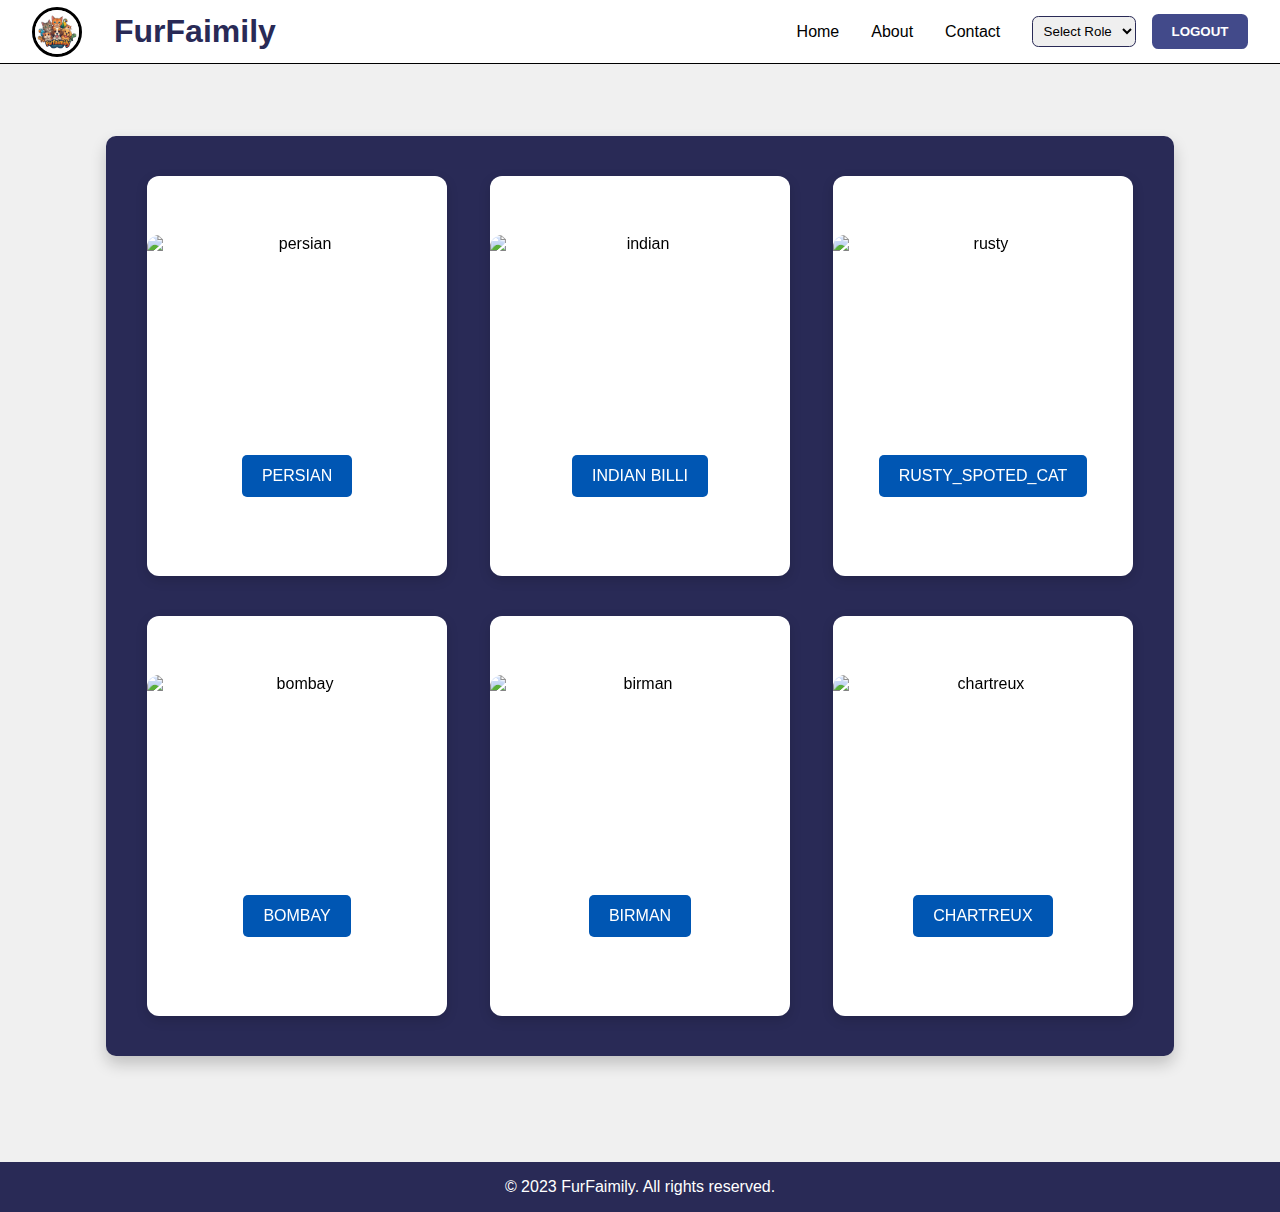
==== HTML/Cat.html @ 366e76ab "cat" ====
<!DOCTYPE html>
<html lang="en">
<head>
    <meta charset="UTF-8">
    <meta name="viewport" content="width=device-width, initial-scale=1.0">
    <title>FurFaimily</title>
    <link rel="icon" href="../Img/Img/Gemini_Generated_Image_2vj2pb2vj2pb2vj2 (1).jpeg" type="image/x-icon">
    <link rel="stylesheet" href="../CSS/Cat.css">
</head>
<body>
    <nav class="nav-bar">
        <div class="nav-left">
            <img src="../Img/Img/Gemini_Generated_Image_2vj2pb2vj2pb2vj2 (1).jpeg" alt="FurFaimily Logo" class="nav-logo">
            <h1>FurFaimily</h1>
        </div>
        <div class="nav-right">
            <div class="nav-links">
                <a href="index.html">Home</a>
                <a href="#" onclick="showAbout()">About</a>
                <a href="#">Contact</a>
                <select id="user-type">
                    <option value="" disabled selected>Select Role</option>
                    <option value="donor">Donor</option>
                    <option value="adopter">Adopter</option>
                </select>
                <button id="btn-logout">LOGOUT</button>
            </div>
        </div>
    </nav>

    <div class="container">
        <div class="card-container">
            <div class="card" onclick="flipCard(this)">
                <div class="card-inner">
                    <div class="card-front">
                        <img src="../Img/Img/persian.jpeg" alt="persian" class="card-img">
                        <div class="card-content">
                            <button class="card-button">PERSIAN</button>
                        </div>
                    </div>
                    <div class="card-back">
                        <p>BEAGLE: Loyal, friendly, and great for families!</p>
                    </div>
                </div>
            </div>

            <div class="card" onclick="flipCard(this)">
                <div class="card-inner">
                    <div class="card-front">
                        <img src="../Img/Img/indian.jpeg" alt="indian" class="card-img">
                        <div class="card-content">
                            <button class="card-button">INDIAN BILLI</button>
                        </div>
                    </div>
                    <div class="card-back">
                        <p>LABRADOR: Intelligent, loving, and great companions!</p>
                    </div>
                </div>
            </div>

            <div class="card" onclick="flipCard(this)">
                <div class="card-inner">
                    <div class="card-front">
                        <img src="../Img/Img/Rusty.jpeg" alt="rusty" class="card-img">
                        <div class="card-content">
                            <button class="card-button">RUSTY_SPOTED_CAT</button>
                        </div>
                    </div>
                    <div class="card-back">
                        <p>PUG: Adorable, loving, and full of personality!</p>
                    </div>
                </div>
            </div>

            <div class="card" onclick="flipCard(this)">
                <div class="card-inner">
                    <div class="card-front">
                        <img src="../Img/Img/bombay.jpeg" alt="bombay" class="card-img">
                        <div class="card-content">
                            <button class="card-button">BOMBAY</button>
                        </div>
                    </div>
                    <div class="card-back">
                        <p>RAJAPALAYAM: Brave, loyal, and a great guardian!</p>
                    </div>
                </div>
            </div>

            <div class="card" onclick="flipCard(this)">
                <div class="card-inner">
                    <div class="card-front">
                        <img src="../Img/Img/birman.jpeg" alt="birman" class="card-img">
                        <div class="card-content">
                            <button class="card-button">BIRMAN</button>
                        </div>
                    </div>
                    <div class="card-back">
                        <p>DALMATIAN: Energetic, playful, and great for active families!</p>
                    </div>
                </div>
            </div>

            <div class="card" onclick="flipCard(this)">
                <div class="card-inner">
                    <div class="card-front">
                        <img src="../Img/Img/chartreux.jpeg" alt="chartreux" class="card-img">
                        <div class="card-content">
                            <button class="card-button">CHARTREUX</button>
                        </div>
                    </div>
                    <div class="card-back">
                        <p>DOBERMAN: Intelligent, alert, and loyal companions!</p>
                    </div>
                </div>
            </div>
        </div>
    </div>

    <footer class="footer">
        <p>&copy; 2023 FurFaimily. All rights reserved.</p>
    </footer>

    <script>
        function flipCard(card) {
            card.classList.toggle('flipped');
        }
    </script>
</body>
</html>
---- CSS/Cat.css ----
:root {
    --color-primary: #292a56;
    --color-secondary: #424a8a;
    --color-primary-light: #424a8a48;
    --color-black: #000000;
    --color-white: #ffffff;
}

* {
    margin: 0;
    padding: 0;
    box-sizing: border-box; 
    font-family: sans-serif;
}

.nav-bar {
    width: 100vw;
    height: 4rem;
    border-bottom: 1px solid var(--color-black);
    background-color: var(--color-white);
    display: flex;
    align-items: center;
    justify-content: space-between;
    position: fixed;
    top: 0;
    left: 0;
    z-index: 1;
}

.nav-logo {
    height: 50px; 
    width: 50px;   
    border-radius: 50%; 
    border: 3px solid;  
    object-fit: cover;  
}

.nav-left, .nav-right {
    display: flex;
    align-items: center;
}

.nav-left {
    margin-left: 2rem;
}

.nav-left h1 {
    color: var(--color-primary);
    margin-left: 2rem;
}

.nav-right {
    margin-right: 2rem;
}

.nav-links {
    display: flex;
    align-items: center;  
    margin-left: 1rem;
}

.nav-links a {
    text-decoration: none;
    color: var(--color-black);
    margin: 0 1rem;  
    cursor: pointer;
}

#user-type {
    padding: 0.4rem;
    margin: 0 1rem;
    border: 1px solid var(--color-primary);
    border-radius: 0.4rem;
    cursor: pointer;
}

#btn-logout {
    width: 6rem;
    height: 2.2rem;
    border: 2px solid #424a8a;
    border-radius: 0.4rem;
    background-color: #424a8a;
    color: var(--color-white);
    font-weight: bold;
    cursor: pointer;
}

.card-container {
    display: flex;
    justify-content: space-around;
    flex-wrap: wrap; 
    padding: 20px; 
    background-color: var(--color-primary); 
    border-radius: 10px; 
    box-shadow: 0 8px 16px rgba(0, 0, 0, 0.2);
    max-width: 1200px;
    margin: auto; 
}

.card {
    width: 300px;
    height: 400px;
    perspective: 1000px; /* Add perspective for 3D effect */
    margin: 20px;
}

.card-inner {
    width: 100%;
    height: 100%;
    position: relative;
    transform-style: preserve-3d;
    transition: transform 0.6s;
}

.card.flipped .card-inner {
    transform: rotateY(180deg);
}

.card-front, .card-back {
    position: absolute;
    width: 100%;
    height: 100%;
    backface-visibility: hidden;
    border-radius: 12px;
    box-shadow: 0 4px 12px rgba(0, 0, 0, 0.15);
    display: flex;
    flex-direction: column;
    justify-content: center;
    align-items: center;
    text-align: center;
}

.card-front {
    background-color: var(--color-white);
}

.card-back {
    background-color: var(--color-secondary);
    color: var(--color-white);
    transform: rotateY(180deg);
}

.card-img {
    width: 100%;
    height: 200px;
    object-fit: contain;
    border-top-left-radius: 12px;
    border-top-right-radius: 12px;
}

.card-content {
    padding: 20px;
}

.card-button {
    background-color: #0056b3; 
    color: #ffffff; 
    border: none; 
    border-radius: 5px; 
    padding: 12px 20px;
    cursor: pointer; 
    transition: background-color 0.3s ease, transform 0.2s ease; 
    font-size: 1rem;
}

.card-button:hover {
    background-color: #004494; 
    transform: scale(1.05); 
}

.container {
    display: flex;
    align-items: center;
    justify-content: center;
    padding: 6.6rem; 
    background-color: #f0f0f0; 
    margin-top: 1.9rem;
}

.footer {
    background-color: var(--color-primary); 
    color: var(--color-white); 
    text-align: center;
    padding: 1rem;
    position: relative; 
    bottom: 0; 
    width: 100%; 
    margin-top: auto;
}

@media (max-width: 768px) {
    .card-container {
        flex-direction: column; 
        align-items: center; 
    }

    .card {
        width: 90%; 
    }
}
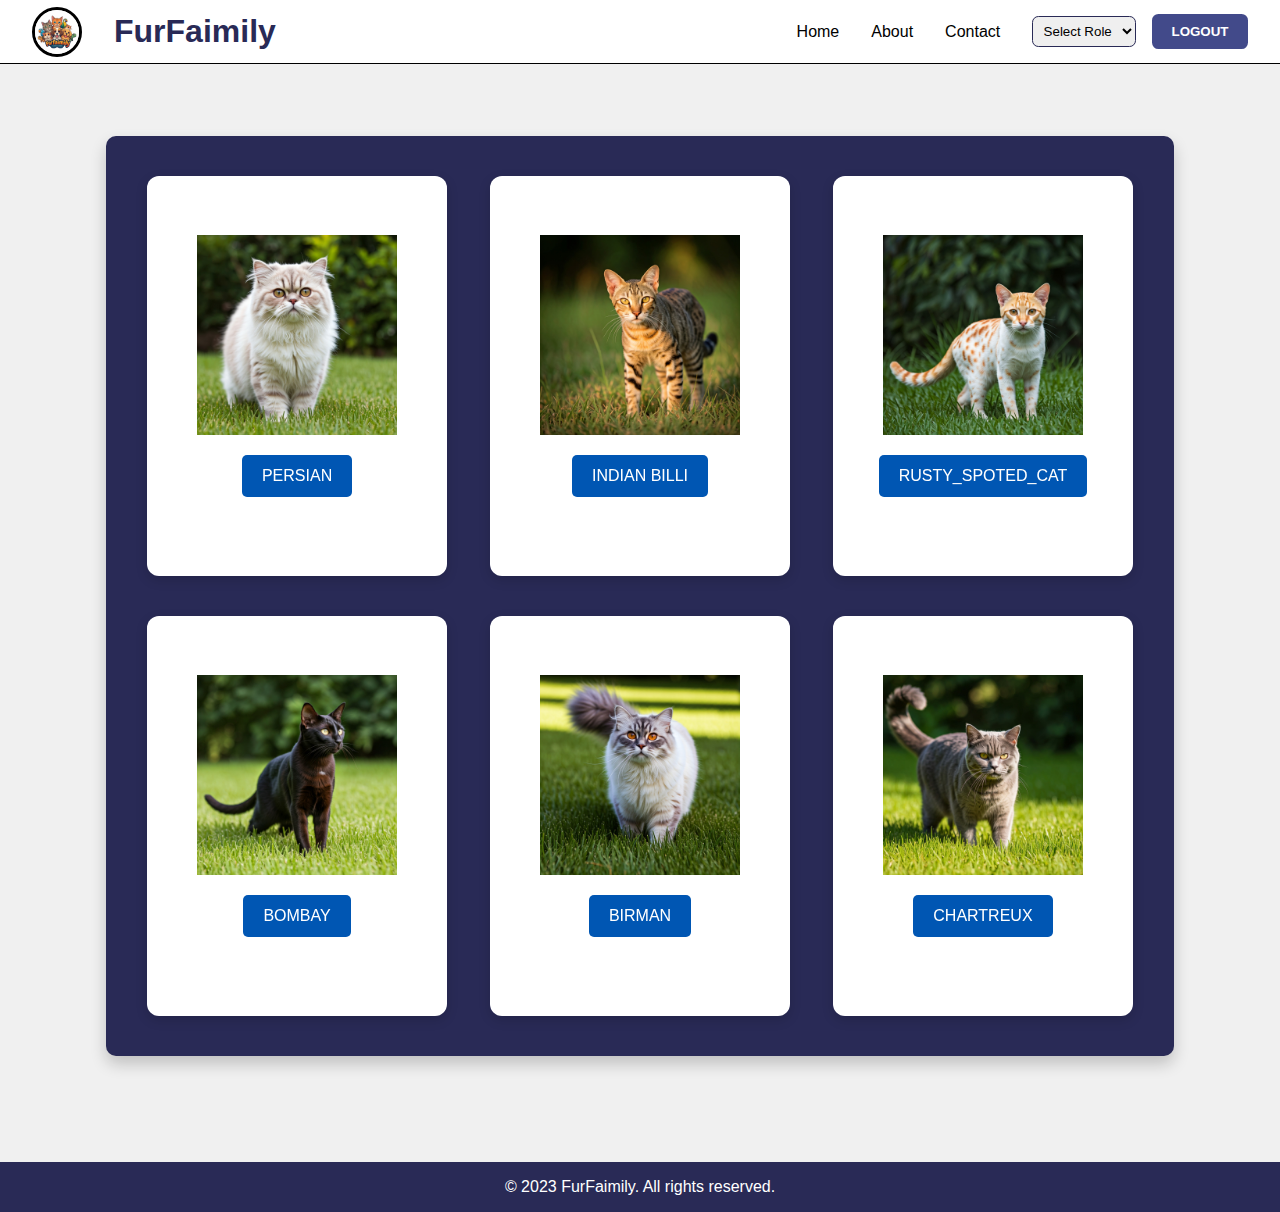
==== commit 5cbcf7b5: "cat discription" ====
--- a/HTML/Cat.html
+++ b/HTML/Cat.html
@@ -39,7 +39,7 @@
                         </div>
                     </div>
                     <div class="card-back">
-                        <p>BEAGLE: Loyal, friendly, and great for families!</p>
+                        <p>PERSIAN: Calm, gentle, and a great companion</p>
                     </div>
                 </div>
             </div>
@@ -53,7 +53,7 @@
                         </div>
                     </div>
                     <div class="card-back">
-                        <p>LABRADOR: Intelligent, loving, and great companions!</p>
+                        <p>INDIAN BILLI: Agile, curious, and playful!</p>
                     </div>
                 </div>
             </div>
@@ -67,7 +67,7 @@
                         </div>
                     </div>
                     <div class="card-back">
-                        <p>PUG: Adorable, loving, and full of personality!</p>
+                        <p>RUSTY_SPOTTED_CAT: Agile, curious, and playful!</p>
                     </div>
                 </div>
             </div>
@@ -81,7 +81,7 @@
                         </div>
                     </div>
                     <div class="card-back">
-                        <p>RAJAPALAYAM: Brave, loyal, and a great guardian!</p>
+                        <p>BOMBAY: Playful, curious, and affectionate!</p>
                     </div>
                 </div>
             </div>
@@ -95,7 +95,7 @@
                         </div>
                     </div>
                     <div class="card-back">
-                        <p>DALMATIAN: Energetic, playful, and great for active families!</p>
+                        <p>BIRMAN: Gentle, calm, and perfect for quiet homes!</p>
                     </div>
                 </div>
             </div>
@@ -109,7 +109,7 @@
                         </div>
                     </div>
                     <div class="card-back">
-                        <p>DOBERMAN: Intelligent, alert, and loyal companions!</p>
+                        <p>CHARTREUX: Intelligent, alert, and loyal companions!</p>
                     </div>
                 </div>
             </div>
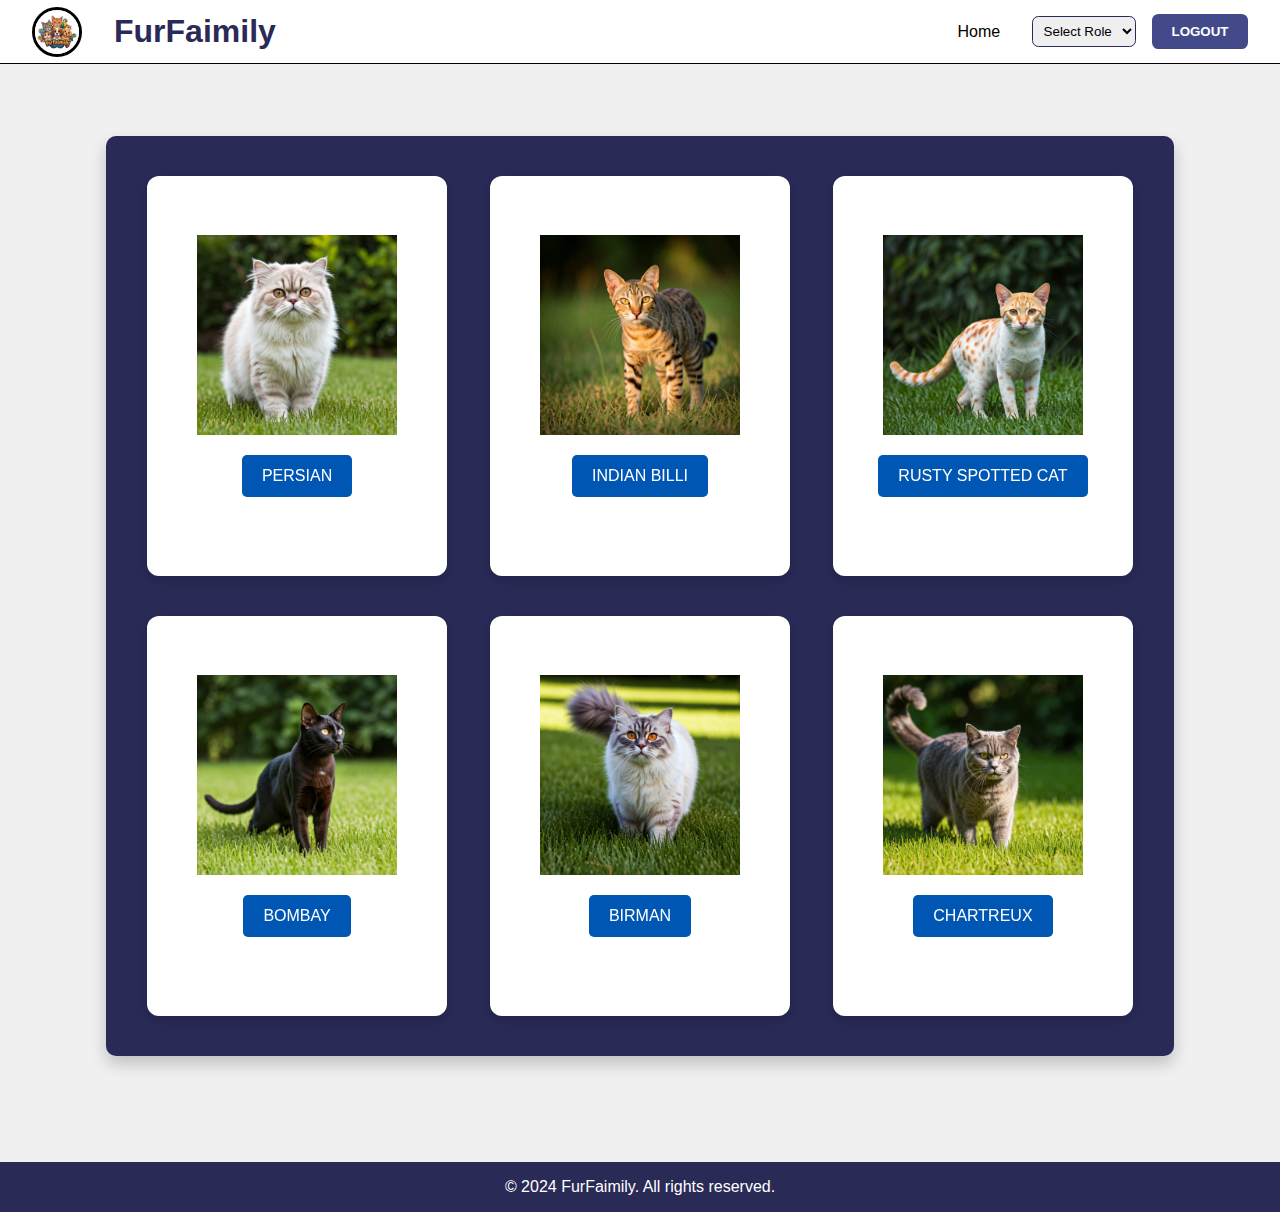
==== commit f01bd85e: "final changes" ====
--- a/HTML/Cat.html
+++ b/HTML/Cat.html
@@ -3,7 +3,7 @@
 <head>
     <meta charset="UTF-8">
     <meta name="viewport" content="width=device-width, initial-scale=1.0">
-    <title>FurFaimily</title>
+    <title>FurFaimily - Cat Selection</title>
     <link rel="icon" href="../Img/Img/Gemini_Generated_Image_2vj2pb2vj2pb2vj2 (1).jpeg" type="image/x-icon">
     <link rel="stylesheet" href="../CSS/Cat.css">
 </head>
@@ -16,14 +16,16 @@
         <div class="nav-right">
             <div class="nav-links">
                 <a href="index.html">Home</a>
-                <a href="#" onclick="showAbout()">About</a>
-                <a href="#">Contact</a>
-                <select id="user-type">
+                <select id="user-type" onchange="navigateToPage(this.value)">
                     <option value="" disabled selected>Select Role</option>
-                    <option value="donor">Donor</option>
-                    <option value="adopter">Adopter</option>
+                    <option value="dog.html">Dog</option>
+                    <option value="cat.html">Cat</option>
+                    <option value="parrot.html">Parrot</option>
+                    <option value="hamster.html">Hamster</option>
+                    <option value="rabbit.html">Rabbit</option>
+                    <option value="turtle.html">Turtle</option>
                 </select>
-                <button id="btn-logout">LOGOUT</button>
+                <button id="btn-logout" onclick="logOut()">LOGOUT</button>
             </div>
         </div>
     </nav>
@@ -33,13 +35,13 @@
             <div class="card" onclick="flipCard(this)">
                 <div class="card-inner">
                     <div class="card-front">
-                        <img src="../Img/Img/persian.jpeg" alt="persian" class="card-img">
+                        <img src="../Img/Img/persian.jpeg" alt="Persian" class="card-img">
                         <div class="card-content">
                             <button class="card-button">PERSIAN</button>
                         </div>
                     </div>
                     <div class="card-back">
-                        <p>PERSIAN: Calm, gentle, and a great companion</p>
+                        <p>PERSIAN: Elegant, calm, and affectionate cats!</p>
                     </div>
                 </div>
             </div>
@@ -47,13 +49,13 @@
             <div class="card" onclick="flipCard(this)">
                 <div class="card-inner">
                     <div class="card-front">
-                        <img src="../Img/Img/indian.jpeg" alt="indian" class="card-img">
+                        <img src="../Img/Img/indian.jpeg" alt="Indian Billi" class="card-img">
                         <div class="card-content">
                             <button class="card-button">INDIAN BILLI</button>
                         </div>
                     </div>
                     <div class="card-back">
-                        <p>INDIAN BILLI: Agile, curious, and playful!</p>
+                        <p>INDIAN BILLI: Independent, playful, and easy to care for!</p>
                     </div>
                 </div>
             </div>
@@ -61,13 +63,13 @@
             <div class="card" onclick="flipCard(this)">
                 <div class="card-inner">
                     <div class="card-front">
-                        <img src="../Img/Img/Rusty.jpeg" alt="rusty" class="card-img">
+                        <img src="../Img/Img/Rusty.jpeg" alt="Rusty Spotted Cat" class="card-img">
                         <div class="card-content">
-                            <button class="card-button">RUSTY_SPOTED_CAT</button>
+                            <button class="card-button">RUSTY SPOTTED CAT</button>
                         </div>
                     </div>
                     <div class="card-back">
-                        <p>RUSTY_SPOTTED_CAT: Agile, curious, and playful!</p>
+                        <p>RUSTY SPOTTED CAT: Tiny, agile, and full of curiosity!</p>
                     </div>
                 </div>
             </div>
@@ -75,13 +77,13 @@
             <div class="card" onclick="flipCard(this)">
                 <div class="card-inner">
                     <div class="card-front">
-                        <img src="../Img/Img/bombay.jpeg" alt="bombay" class="card-img">
+                        <img src="../Img/Img/bombay.jpeg" alt="Bombay" class="card-img">
                         <div class="card-content">
                             <button class="card-button">BOMBAY</button>
                         </div>
                     </div>
                     <div class="card-back">
-                        <p>BOMBAY: Playful, curious, and affectionate!</p>
+                        <p>BOMBAY: Sleek, friendly, and affectionate cats!</p>
                     </div>
                 </div>
             </div>
@@ -89,13 +91,13 @@
             <div class="card" onclick="flipCard(this)">
                 <div class="card-inner">
                     <div class="card-front">
-                        <img src="../Img/Img/birman.jpeg" alt="birman" class="card-img">
+                        <img src="../Img/Img/birman.jpeg" alt="Birman" class="card-img">
                         <div class="card-content">
                             <button class="card-button">BIRMAN</button>
                         </div>
                     </div>
                     <div class="card-back">
-                        <p>BIRMAN: Gentle, calm, and perfect for quiet homes!</p>
+                        <p>BIRMAN: Gentle, loving, and beautiful cats!</p>
                     </div>
                 </div>
             </div>
@@ -103,13 +105,13 @@
             <div class="card" onclick="flipCard(this)">
                 <div class="card-inner">
                     <div class="card-front">
-                        <img src="../Img/Img/chartreux.jpeg" alt="chartreux" class="card-img">
+                        <img src="../Img/Img/chartreux.jpeg" alt="Chartreux" class="card-img">
                         <div class="card-content">
                             <button class="card-button">CHARTREUX</button>
                         </div>
                     </div>
                     <div class="card-back">
-                        <p>CHARTREUX: Intelligent, alert, and loyal companions!</p>
+                        <p>CHARTREUX: Quiet, sweet, and excellent companions!</p>
                     </div>
                 </div>
             </div>
@@ -117,13 +119,25 @@
     </div>
 
     <footer class="footer">
-        <p>&copy; 2023 FurFaimily. All rights reserved.</p>
+        <p>&copy; 2024 FurFaimily. All rights reserved.</p>
     </footer>
 
     <script>
         function flipCard(card) {
             card.classList.toggle('flipped');
         }
+
+        function logOut() {
+            localStorage.setItem('isSignedIn', 'false'); 
+            alert('You have been logged out.');
+            window.location.href = 'index.html'; 
+        }
+
+        function navigateToPage(page) {
+            if (page) {
+                window.location.href = page; 
+            }
+        }
     </script>
 </body>
-</html>+</html>
--- a/CSS/Cat.css
+++ b/CSS/Cat.css
@@ -100,7 +100,7 @@
 .card {
     width: 300px;
     height: 400px;
-    perspective: 1000px; /* Add perspective for 3D effect */
+    perspective: 1000px;
     margin: 20px;
 }
 
